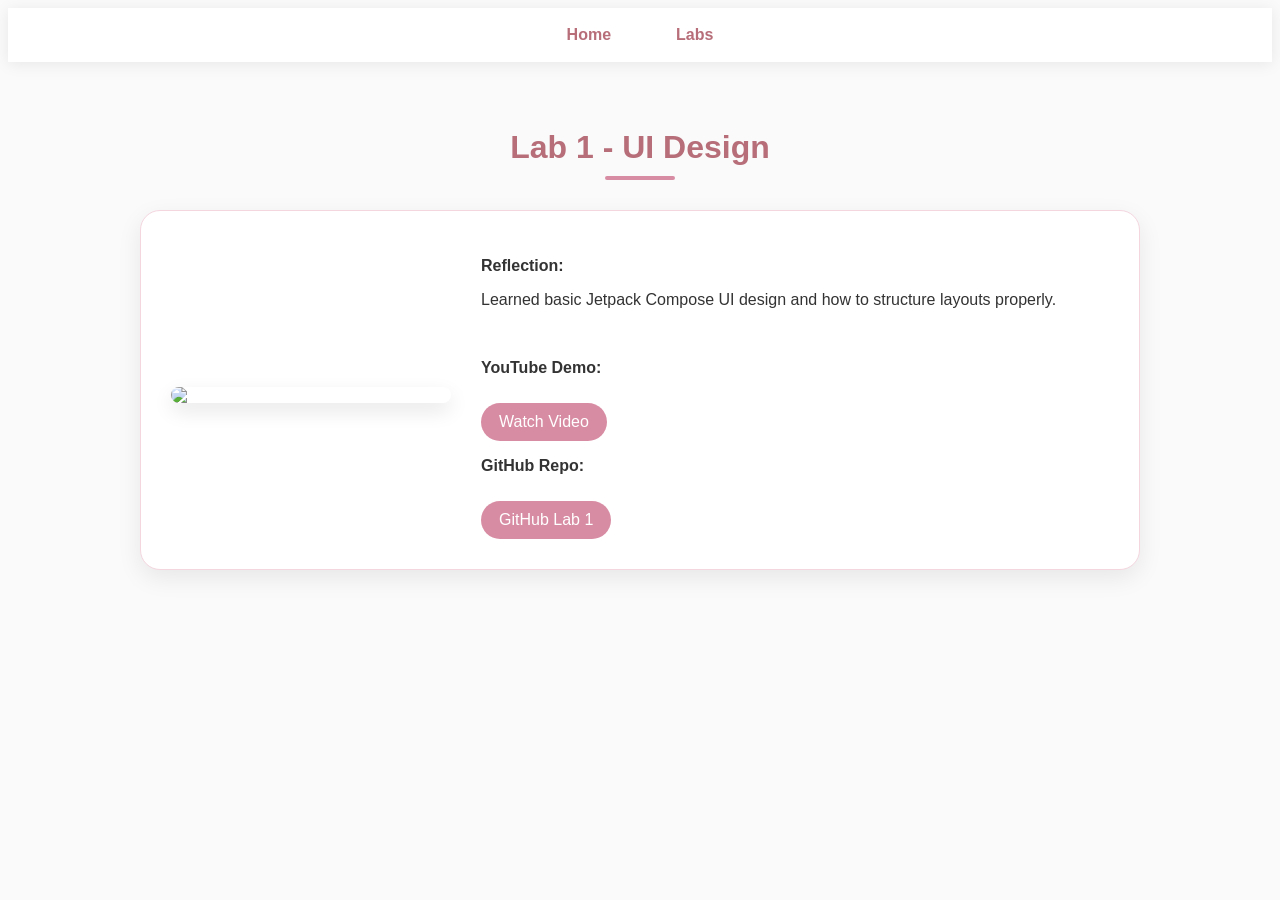
==== lab1.html @ 429ce9be "update to latest code" ====
<!DOCTYPE html>
<html>
<head>
    <title>Lab 1 - UI Design</title>
    <link rel="stylesheet" href="style.css">
</head>

<body>

<nav>
    <a href="index.html">Home</a>
    <a href="lab.html">Labs</a>
</nav>

<section class="page-container">

    <h2>Lab 1 - UI Design</h2>

    <div class="card lab-detail">

        <img src="images/lab1.png" class="lab-img">

        <div class="content">

            <p><strong>Reflection:</strong></p>
            <p>
                Learned basic Jetpack Compose UI design and how to structure layouts properly.
            </p>

            <br>

            <p><strong>YouTube Demo:</strong></p>
            <a href="https://youtu.be/jebHdRM_IHo" target="_blank" class="yt-link">
                Watch Video
            </a>

            <p><strong>GitHub Repo:</strong></p>
            <a href="https://github.com/a211368-dotcom/A211368_NELSON_LAB1" target="_blank" class="yt-link">
                GitHub Lab 1
            </a>

        </div>

    </div>

</section>

</body>
</html>
---- style.css ----
/* =========================
   ROOT VARIABLES
========================= */
:root{
    --primary:#d88ca3;      /* dusty pink */
    --secondary:#f8dfe8;    /* soft pink */
    --accent:#b76e79;       /* rose gold */
    --background:#fafafa;   /* off white */
    --card:#ffffff;
    --text:#333333;
    --shadow:0 8px 25px rgba(0,0,0,.08);
}

/* =========================
   GLOBAL STYLES
========================= */
body{
    background:var(--background);
    color:var(--text);
    font-family:Segoe UI, sans-serif;
}

/* =========================
   HEADER / HERO SECTION
========================= */
header{
    background:linear-gradient(
        135deg,
        #ffffff,
        var(--secondary),
        #fdf0f5
    );
    padding:90px 20px;
    text-align:center;
    position:relative;
}

header h1{
    font-size:3rem;
    color:var(--accent);
    margin-bottom:10px;
}

header p{
    color:#666;
    font-size:1.1rem;
    line-height:1.8;
}

/* =========================
   HERO BUTTON
========================= */
.hero-btn{
    display:inline-block;
    margin-top:25px;
    padding:12px 30px;
    background:var(--primary);
    color:white;
    text-decoration:none;
    border-radius:50px;
    transition:0.3s ease;
    box-shadow:var(--shadow);
}

.hero-btn:hover{
    background:var(--accent);
    transform:translateY(-3px);
}

.profile-pic{
    width:180px;
    height:180px;
    border-radius:50%;
    object-fit:cover;
    border:6px solid white;
    box-shadow:var(--shadow);
    margin-bottom:20px;
}

nav{
    background:rgba(255,255,255,.95);
    backdrop-filter:blur(10px);
    position:sticky;
    top:0;
    z-index:1000;
    padding:18px;
    box-shadow:0 2px 15px rgba(0,0,0,.08);
     display:flex;
        justify-content:center;
        align-items:center;
        gap:25px;
}

nav a{
    text-decoration:none;
    color:#b76e79;
    margin:0 20px;
    font-weight:600;
    transition:.3s;

}

nav a:hover{
    color:#d88ca3;
}

/* =========================
   TITLE SECTION
========================= */

h2{
    text-align:center;
    color:#b76e79;
    font-size:2rem;
    margin-bottom:25px;
    position:relative;
}

h2::after{
    content:"";
    width:70px;
    height:4px;
    background:#d88ca3;
    display:block;
    margin:10px auto;
    border-radius:10px;
}

/* =========================
   MODERN CARDS
========================= */

.card{
    background:white;
    border-radius:20px;
    padding:30px;
    box-shadow:var(--shadow);
    transition:.3s;
    border:1px solid #f4d6df;
}

.card:hover{
    transform:translateY(-8px);
}

/* =========================
   LAB CARD GRID
========================= */

.lab-grid{
    display:grid;
    grid-template-columns:
    repeat(auto-fit,minmax(320px,1fr));
    gap:25px;
}

/* =========================
   SCREENSHOT PLACEHOLDER
========================= */

.placeholder{
    height:200px;
    border-radius:15px;
    background:
    linear-gradient(
        135deg,
        #fdf0f5,
        #f8dfe8
    );

    display:flex;
    justify-content:center;
    align-items:center;

    color:#b76e79;
    font-weight:600;
}

/* =========================
   SKILL CONTAINER
========================= */

.skills-container{
    display:flex;
    flex-wrap:wrap;
    gap:15px;
    justify-content:center;
}

.skills-container span{
    background:#f8dfe8;
    color:#b76e79;
    padding:10px 20px;
    border-radius:30px;
    font-weight:600;
}

/* =========================
   TIMELINE REFLECTION
========================= */

.timeline{
    border-left:4px solid #d88ca3;
    padding-left:25px;
    margin-top:20px;
}

.timeline-item{
    margin-bottom:20px;
    position:relative;
}

.timeline-item h3{
    color:#b76e79;
    margin-bottom:5px;
}

.timeline-item::before{
    content:"";
    width:12px;
    height:12px;
    background:#d88ca3;
    position:absolute;
    left:-33px;
    top:5px;
    border-radius:50%;
}

/* =========================
   FOOTER
========================= */

footer{
    background:#fff;
    text-align:center;
    padding:40px;
    margin-top:50px;
    border-top:1px solid #eee;
    color:#777;
}

img{
    width:100%;
    border-radius:15px;
    margin-top:10px;
    box-shadow:0 5px 15px rgba(0,0,0,0.1);
}

/* =========================
  LAB SUBMISSION
========================= */


/* PAGE LAYOUT */
.page-container{
    max-width:1000px;
    margin:auto;
    padding:40px 20px;
}

/* TITLE */
h2{
    text-align:center;
    color:#b76e79;
    margin-bottom:30px;
}

/* CARD DETAIL */
.lab-detail{
    display:flex;
    gap:30px;
    align-items:center;
    flex-wrap:wrap;
}

/* IMAGE SMALLER */
.lab-img{
    width:280px;
    height:auto;
    border-radius:15px;
    box-shadow:0 8px 20px rgba(0,0,0,0.1);
    transition:0.3s;
}

.lab-img:hover{
    transform:scale(1.05);
}

/* CONTENT */
.content{
    flex:1;
}

/* YOUTUBE LINK */
.yt-link{
    display:inline-block;
    margin-top:10px;
    padding:10px 18px;
    background:#d88ca3;
    color:white;
    text-decoration:none;
    border-radius:25px;
    transition:0.3s;
}

.yt-link:hover{
    background:#b76e79;
    transform:translateY(-2px);
}

.content ul{
    margin-left: 25px;
    margin-bottom: 15px;
}

.content li{
    margin-bottom: 8px;
}

/* =========================
   NAVIGATION CARDS (LAB & PROJECT)
========================= */

.nav-card{
    display:block;
    background:var(--card);
    padding:25px;
    border-radius:20px;
    text-decoration:none;
    color:var(--text);
    box-shadow:var(--shadow);
    border:1px solid #f4d6df;
    transition:0.3s ease;
    text-align:center;
}

.nav-card h3{
    color:var(--accent);
    margin:0;
}

.nav-card:hover{
    transform:translateY(-10px);
    background:linear-gradient(135deg,#fff,#fdf0f5);
    border-color:var(--primary);
}
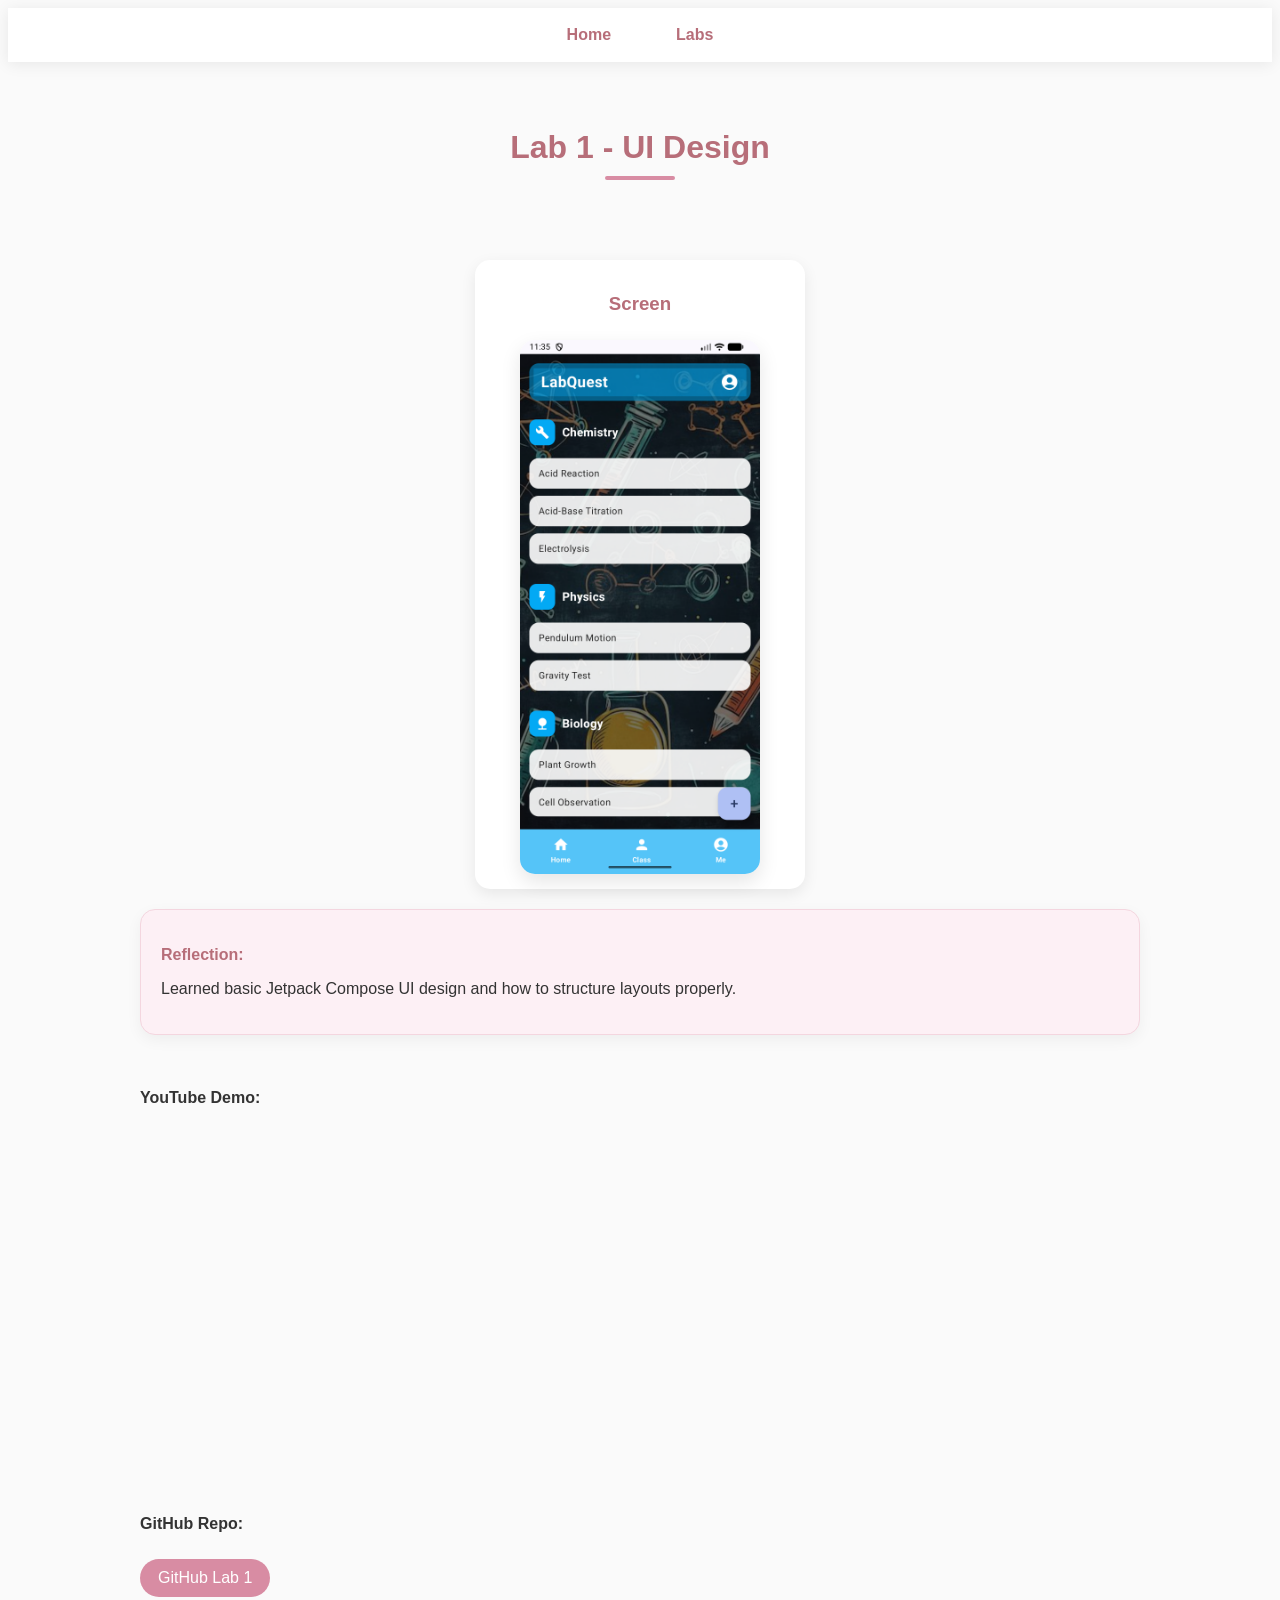
==== commit ecb483c0: "update to latest code" ====
--- a/lab1.html
+++ b/lab1.html
@@ -16,30 +16,52 @@
 
     <h2>Lab 1 - UI Design</h2>
 
-    <div class="card lab-detail">
+    <!-- HORIZONTAL WRAPPER -->
+    <div class="screen-row">
 
-        <img src="images/lab1.png" class="lab-img">
+        <div class="mode-section lab1">
 
-        <div class="content">
+            <h3>Screen</h3>
+
+            <div class="image-grid">
+                <img src="images/lab1.png" class="lab-img">
+            </div>
+
+        </div>
+
+    </div>
+
+    <!-- CONTENT -->
+    <div class="content">
+
+        <div class="reflection-box">
 
             <p><strong>Reflection:</strong></p>
+
             <p>
                 Learned basic Jetpack Compose UI design and how to structure layouts properly.
             </p>
 
-            <br>
+        </div>
 
-            <p><strong>YouTube Demo:</strong></p>
-            <a href="https://youtu.be/jebHdRM_IHo" target="_blank" class="yt-link">
-                Watch Video
-            </a>
+        <br>
 
-            <p><strong>GitHub Repo:</strong></p>
-            <a href="https://github.com/a211368-dotcom/A211368_NELSON_LAB1" target="_blank" class="yt-link">
-                GitHub Lab 1
-            </a>
+        <p><strong>YouTube Demo:</strong></p>
 
+        <div class="video-container">
+            <iframe
+                    src="https://www.youtube.com/embed/jebHdRM_IHo"
+                    title="YouTube video"
+                    allowfullscreen>
+            </iframe>
         </div>
+
+        <br><br>
+
+        <p><strong>GitHub Repo:</strong></p>
+        <a href="https://github.com/a211368-dotcom/A211368_NELSON_LAB1" target="_blank" class="yt-link">
+            GitHub Lab 1
+        </a>
 
     </div>
 
--- a/style.css
+++ b/style.css
@@ -268,11 +268,17 @@
 /* CARD DETAIL */
 .lab-detail{
     display:flex;
-    gap:30px;
-    align-items:center;
+    flex-direction:column;
+    gap:20px;
+    align-items:stretch;
+}
+
+.image-row{
+    display:flex;
+    gap:15px;
     flex-wrap:wrap;
-}
-
+    justify-content:center;
+}
 /* IMAGE SMALLER */
 .lab-img{
     width:280px;
@@ -345,3 +351,140 @@
     border-color:var(--primary);
 }
 
+.video-container{
+    width:100%;
+    margin-top:10px;
+}
+
+.video-container iframe{
+    width:100%;
+    max-width:600px;
+    height:340px;
+    display:block;
+    margin:0 auto;
+    border-radius:15px;
+    border:none;
+}
+
+.reflection-box{
+    background:#fdf0f5;
+    border:1px solid #f4d6df;
+    padding:20px;
+    border-radius:15px;
+    box-shadow:0 5px 15px rgba(0,0,0,0.05);
+    margin-bottom:20px;
+}
+
+.reflection-box p:first-child{
+    color:#b76e79;
+    font-weight:700;
+    margin-bottom:10px;
+}
+
+.problem-statement-box{
+    background:#fdf0f5;
+    border:1px solid #f4d6df;
+    padding:20px;
+    border-radius:15px;
+    box-shadow:0 5px 15px rgba(0,0,0,0.05);
+    margin-bottom:20px;
+}
+
+.problem statement-box p:first-child{
+    color:#b76e79;
+    font-weight:700;
+    margin-bottom:10px;
+}
+
+.mode-section{
+    margin-top:30px;
+}
+
+.mode-section h3,
+.image-row h3{
+    text-align:center;
+    color:#b76e79;
+    margin-bottom:15px;
+}
+
+.screen-row{
+display:flex;
+justify-content:center;
+align-items:stretch;
+gap:25px;
+width:100%;
+overflow-x:auto;
+padding:20px 0; }
+
+.mode-section{
+    min-width:300px;
+    flex-shrink:0;
+    scroll-snap-align:start;
+    background:white;
+    border-radius:15px;
+    padding:15px;
+    box-shadow:0 5px 15px rgba(0,0,0,0.08);
+     display:flex;
+        flex-direction:column;
+        align-items:center;
+}
+
+.mode-section h3{
+    text-align:center;
+    color:#b76e79;
+}
+
+.image-grid{
+    display:flex;
+    justify-content:center;
+    align-items:center;
+    gap:15px;
+    flex-wrap:wrap;
+     text-align:center;
+}
+
+.image-grid .lab-img{
+    width:240px;
+    height:auto;
+    border-radius:15px;
+}
+
+.resource-grid{
+    display:flex;
+    flex-wrap:wrap;
+    justify-content:center;
+    gap:20px;
+    margin-top:20px;
+}
+
+.resource-card{
+    width:220px;
+    background:#fff;
+    border:1px solid #f4d6df;
+    border-radius:16px;
+    padding:20px;
+    text-align:center;
+    box-shadow:0 6px 18px rgba(0,0,0,0.06);
+    transition:0.3s ease;
+    display:flex;
+    flex-direction:column;
+    align-items:center;
+    gap:10px;
+}
+
+.resource-card i{
+    font-size:22px;
+    color:#b76e79;
+}
+
+.resource-card p{
+    margin:0;
+    font-size:14px;
+    color:#333;
+}
+
+.resource-card:hover{
+    transform:translateY(-8px);
+    background:#fdf0f5;
+}
+
